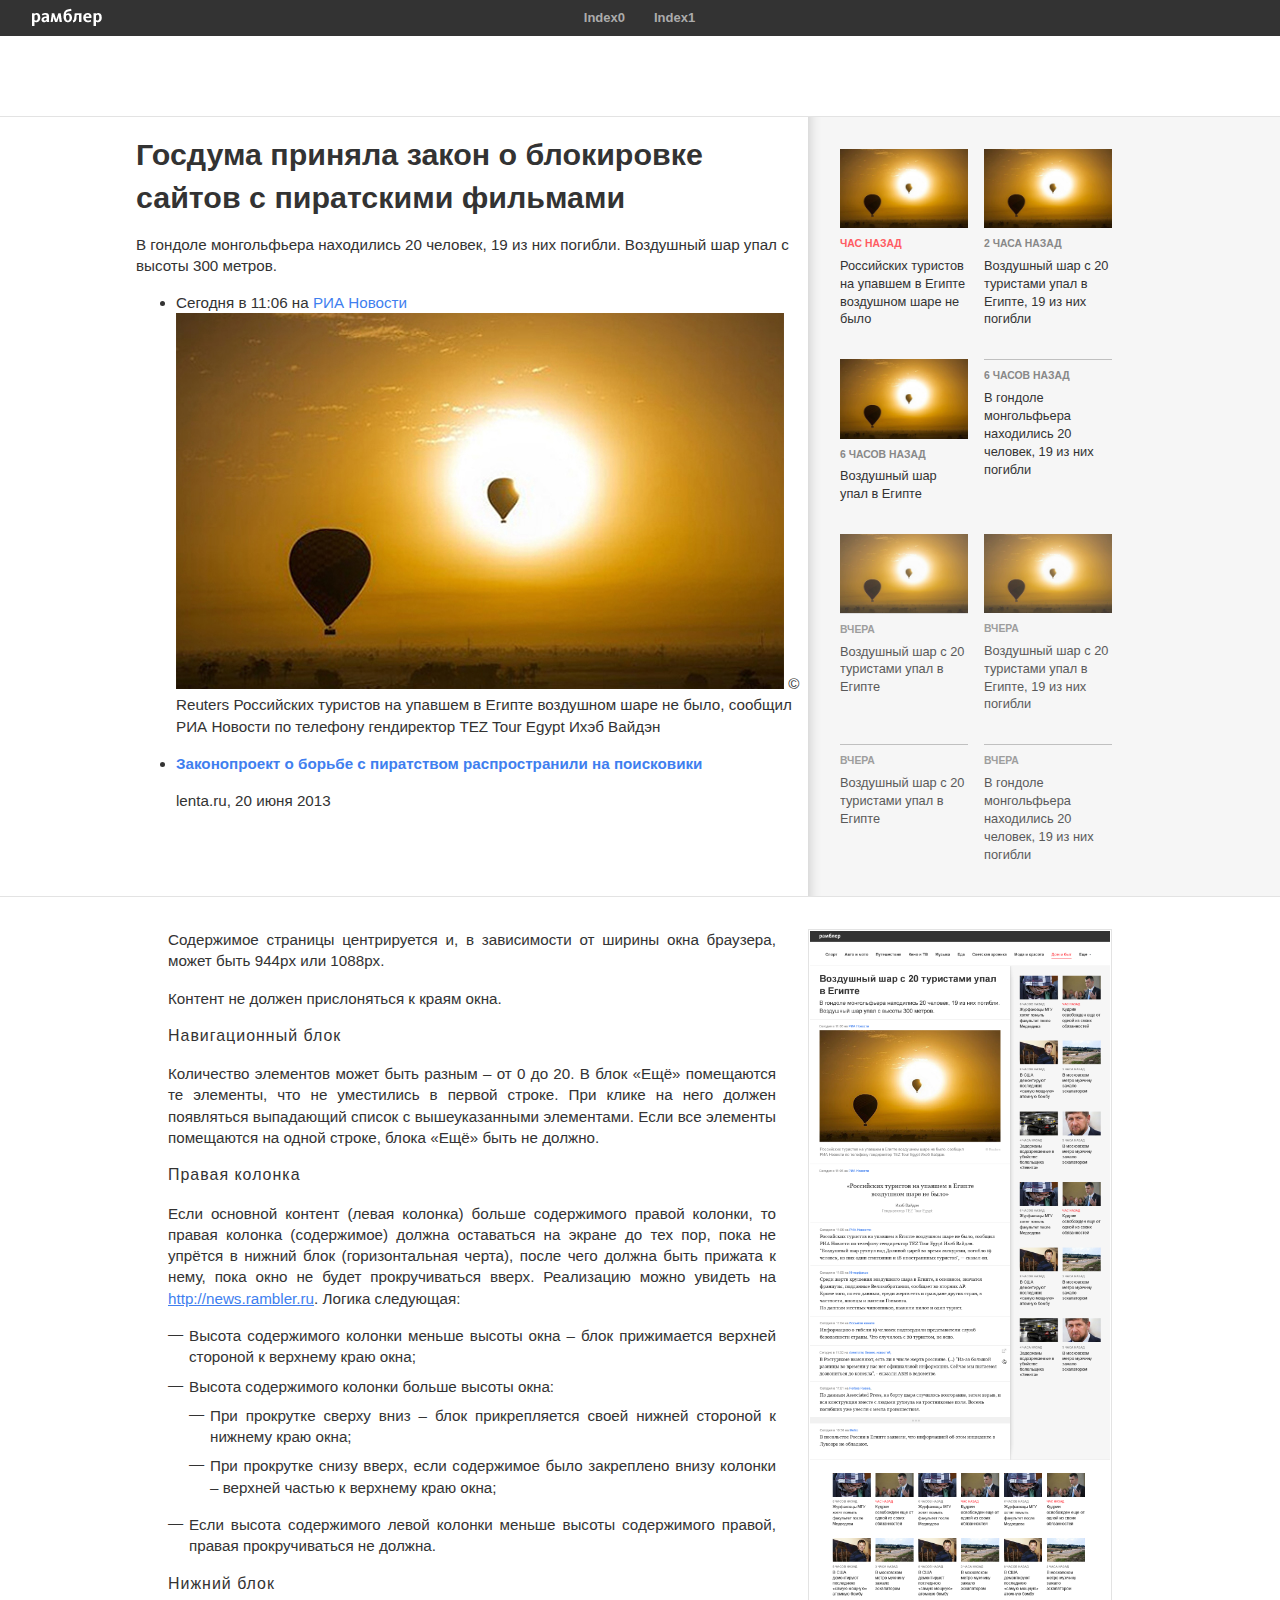
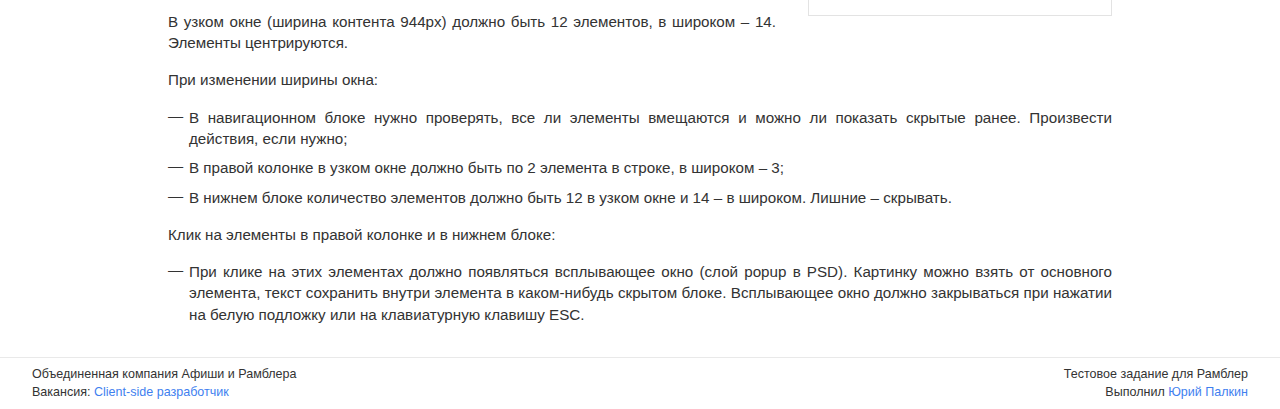
==== index.html @ 2dc7e66d "original code" ====
<!DOCTYPE html>
<!--[if IE 8]><html class="ie8 lt-ie10" lang="ru"><![endif]-->
<!--[if IE 9]><html class="ie9 lt-ie10" lang="ru"><![endif]-->
<!--[if gt IE 9]><!--><html lang="ru" xmlns="http://www.w3.org/1999/html"><!--<![endif]-->
<head>
    <meta charset="utf-8">
    <title>Тестовое задание | Палкин Юрий</title>
    <meta name="viewport" content="width=device-width, initial-scale=1.0">
    <meta http-equiv="X-UA-Compatible" content="IE=edge, chrome=1">
    <link rel="stylesheet" href="css/news.css">
    <!--[if lt IE 9]><script src="js/html5shiv.js"></script><![endif]-->
    <link rel="shortcut icon" href="rambler.ico">
    <script src="js/jquery-1.9.1.js"></script>
    <script src="js/news.js"></script>
</head>
<body>
    <div class="page">
        <div class="topline topline_centered" id="topline">
            <div class="topline__sizefix">
                <span class="topline__logo">
                    <a href="/rambler/" class="topline__logo-link" title="Рамблер" rel="nofollow">
                        <img src="img/logo.gif" width="70" height="18" alt="Рамблер" class="topline__logo-image">
                    </a>
                </span>
                <ul class="topline__projects">
                    <li class="topline__item">
                        <a href="/rambler/index0.html" class="topline__link" rel="nofollow">
                            <span class="topline__link-text">Index0</span>
                        </a>
                    </li>
                    <li class="topline__item">
                        <a href="/rambler/" class="topline__link" rel="nofollow">
                            <span class="topline__link-text">Index1</span>
                        </a>
                    </li>
                </ul>
            </div>
        </div>

        <div style="clear: both; height: 80px; border-bottom: solid 1px #e3e3e3;">&nbsp;</div>

        <div class="container clearfix">
            <div class="columns">
                <div class="columns__wrapper">
                    <div class="columns__content-wrapper">
                        <div class="columns__left-wrap">
                            <div class="columns__right-wrap">
                                <div class="columns__left-content">
                                    <section class="content">
                                        <div class="topic">
                                            <header class="topic__header">
                                                <h1 class="topic__header-title">Госдума приняла закон о блокировке сайтов с пиратскими фильмами</h1>
                                                <div class="topic__header-text">В гондоле монгольфьера находились 20 человек, 19 из них погибли. Воздушный шар упал с высоты 300 метров.</div>
                                            </header>
                                            <ul class="topics-list">
                                                <li class="topics-list-item">
                                                    <div class="topic__info">
                                                        <time class="topic__date" datetime="2013-06-21T17:00:04+04:00">Сегодня в 11:06</time> на <a class="topic__source" href="/rambler/" target="_blank" rel="external">РИА Новости</a>
                                                    </div>
                                                    <div class="topic__image">
                                                        <img alt="" src="img/01.jpg">
                                                        <span class="topic__image-source">© Reuters</span>
                                                        <span class="topic__image-caption">Российских туристов на упавшем в Египте воздушном шаре не было, сообщил РИА Новости по телефону гендиректор TEZ Tour Egypt Ихэб Вайдэн</span>
                                                    </div>
                                                </li>
                                                <li class="topics-list-item">
                                                    <h4 class="topics-list-item__title"><a href="/rambler/">Законопроект о борьбе с пиратством распространили на поисковики</a></h4>
                                                    <time class="date">
                                                        <span class="source">lenta.ru,</span>
                                                        20 июня 2013
                                                    </time>
                                                </li>
                                            </ul>
                                        </div>
                                    </section>
                                </div>
                                <div class="columns__right-content">
                                    <aside class="aside">
                                        <div class="aside__content">
                                             <ul class="articles-list">
                                                 <li class="articles-list-item articles-list-item_hot">
                                                     <a class="articles-list-item__link" href="/rambler/">
                                                         <img class="articles-list-item__thumb" src="img/01.jpg" width="128" height="80" alt="">
                                                         <time class="article-time" datetime="2013-06-12T06:39:00+04:00">Час назад</time>
                                                         <h3 class="articles-list-item__title">Российских туристов на упавшем в Египте воздушном шаре не было</h3>
                                                     </a>
                                                 </li>
                                                 <li class="articles-list-item">
                                                     <a class="articles-list-item__link" href="/rambler/">
                                                         <img class="articles-list-item__thumb" src="img/01.jpg" width="128" height="80" alt="">
                                                         <time class="article-time" datetime="2013-06-12T06:39:00+04:00">2 часа назад</time>
                                                         <h3 class="articles-list-item__title">Воздушный шар с 20 туристами упал в Египте, 19 из них погибли</h3>
                                                     </a>
                                                 </li>
                                                 <!--<li class="articles-list-item">-->
                                                     <!--<a class="articles-list-item__link" href="/rambler/">-->
                                                         <!--<img class="articles-list-item__thumb" src="img/01.jpg" width="128" height="80" alt="">-->
                                                         <!--<time class="article-time" datetime="2013-06-12T06:39:00+04:00">3 часа назад</time>-->
                                                         <!--<h3 class="articles-list-item__title">Картинка без обертки</h3>-->
                                                     <!--</a>-->
                                                 <!--</li>-->
                                                 <!--<li class="articles-list-item">-->
                                                     <!--<a class="articles-list-item__link" href="/rambler/">-->
                                                         <!--<img class="articles-list-item__thumb" src="img/01111.jpg" width="128" height="80" alt="">-->
                                                         <!--<time class="article-time" datetime="2013-06-12T06:39:00+04:00">3 часа назад</time>-->
                                                         <!--<h3 class="articles-list-item__title">Некорректная ссылка на источник картинки</h3>-->
                                                     <!--</a>-->
                                                 <!--</li>-->
                                                 <!--<li class="articles-list-item">-->
                                                     <!--<a class="articles-list-item__link" href="/rambler/">-->
                                                         <!--<figure class="articles-list-item__thumb"><img src="img/01.jpg" width="128" height="80" alt=""></figure>-->
                                                         <!--<time class="article-time" datetime="2013-06-12T06:39:00+04:00">3 часа назад</time>-->
                                                         <!--<h3 class="articles-list-item__title">Картинка в обертке</h3>-->
                                                     <!--</a>-->
                                                 <!--</li>-->
                                                 <!--<li class="articles-list-item">-->
                                                     <!--<a class="articles-list-item__link" href="/rambler/">-->
                                                         <!--<figure class="articles-list-item__thumb"></figure>-->
                                                         <!--<time class="article-time" datetime="2013-06-12T06:39:00+04:00">3 часа назад</time>-->
                                                         <!--<h3 class="articles-list-item__title">Обертка без картинки</h3>-->
                                                     <!--</a>-->
                                                 <!--</li>-->
                                                 <li class="articles-list-item">
                                                     <a class="articles-list-item__link" href="/rambler/">
                                                         <img class="articles-list-item__thumb" src="img/01.jpg" width="128" height="80" alt="">
                                                         <time class="article-time" datetime="2013-06-12T06:39:00+04:00">6 часов назад</time>
                                                         <h3 class="articles-list-item__title">Воздушный шар упал в Египте</h3>
                                                     </a>
                                                 </li>
                                                 <li class="articles-list-item articles-list-item_nothumb">
                                                     <a class="articles-list-item__link" href="/rambler/">
                                                         <time class="article-time" datetime="2013-06-12T06:39:00+04:00">6 часов назад</time>
                                                         <h3 class="articles-list-item__title">В гондоле монгольфьера находились 20 человек, 19 из них погибли</h3>
                                                     </a>
                                                 </li>
                                                 <li class="articles-list-item articles-list-item_visited">
                                                     <a class="articles-list-item__link" href="/rambler/">
                                                         <figure class="articles-list-item__thumb"><img src="img/01.jpg" alt=""></figure>
                                                         <time class="article-time" datetime="2013-06-12T06:39:00+04:00">Вчера</time>
                                                         <h3 class="articles-list-item__title">Воздушный шар с 20 туристами упал в Египте</h3>
                                                     </a>
                                                 </li>
                                                 <li class="articles-list-item articles-list-item_visited">
                                                     <a class="articles-list-item__link" href="/rambler/">
                                                         <img class="articles-list-item__thumb" src="img/01.jpg" alt="">
                                                         <time class="article-time" datetime="2013-06-11T06:39:00+04:00">Вчера</time>
                                                         <h3 class="articles-list-item__title">Воздушный шар с 20 туристами упал в Египте, 19 из них погибли</h3>
                                                     </a>
                                                 </li>
                                                 <li class="articles-list-item articles-list-item_nothumb articles-list-item_visited">
                                                     <a class="articles-list-item__link" href="/rambler/">
                                                         <time class="article-time" datetime="2013-06-11T06:39:00+04:00">Вчера</time>
                                                         <h3 class="articles-list-item__title">Воздушный шар с 20 туристами упал в Египте</h3>
                                                     </a>
                                                 </li>
                                                 <li class="articles-list-item articles-list-item_nothumb articles-list-item_visited">
                                                     <a class="articles-list-item__link" href="/rambler/">
                                                         <time class="article-time" datetime="2013-06-11T06:39:00+04:00">Вчера</time>
                                                         <h3 class="articles-list-item__title">В гондоле монгольфьера находились 20 человек, 19 из них погибли</h3>
                                                     </a>
                                                 </li>
                                             </ul>
                                        </div>
                                    </aside>
                                </div>
                                <div class="clear"></div>
                            </div>
                        </div>
                    </div>
                </div>
            </div>
        </div>
        <div class="clear"></div>
        <div class="container" style="border-top: solid 1px #e3e3e3; padding: 16px 32px;">
            <div class="text clearfix" style="width: 944px; margin: 0 auto; text-align: justify;">
                <a href="task/test.png" target="_blank"><img src="task/test.png" style="float: right; width: 300px; padding: 1px; border: solid 1px #e3e3e3; margin: 0 0 16px 32px;"></a>
                <p>Содержимое страницы центрируется и, в зависимости от ширины окна браузера, может быть 944px или 1088px.</p>
                <p>Контент не должен прислоняться к краям окна.</p>
                <p style="font-size: 1.05em; letter-spacing: 1px;">Навигационный блок</p>
                <p>Количество элементов может быть разным – от 0 до 20. В блок «Ещё» помещаются те элементы, что не уместились в первой строке. При клике на него должен появляться выпадающий список с вышеуказанными элементами. Если все элементы помещаются на одной строке, блока «Ещё» быть не должно.</p>
                <p style="font-size: 1.05em; letter-spacing: 1px;">Правая колонка</p>
                <p>Если основной контент (левая колонка) больше содержимого правой колонки, то правая колонка (содержимое) должна оставаться на экране до тех пор, пока не упрётся в нижний блок (горизонтальная черта), после чего должна быть прижата к нему, пока окно не будет прокручиваться вверх. Реализацию можно увидеть на <a href="http://news.rambler.ru" target="_blank">http://news.rambler.ru</a>. Логика следующая:</p>
                <ul>
                    <li>
                        Высота содержимого колонки меньше высоты окна – блок прижимается верхней стороной к верхнему краю окна;
                    </li>
                    <li>
                        Высота содержимого колонки больше высоты окна:
                        <ul>
                            <li>При прокрутке сверху вниз – блок прикрепляется своей нижней стороной к нижнему краю окна;</li>
                            <li>При прокрутке снизу вверх, если содержимое было закреплено внизу колонки – верхней частью к верхнему краю окна;</li>
                        </ul>
                    </li>
                    <li>Если высота содержимого левой колонки меньше высоты содержимого правой, правая прокручиваться не должна.</li>
                </ul>

                <p style="font-size: 1.05em; letter-spacing: 1px;">Нижний блок</p>
                <p>В узком окне (ширина контента 944px) должно быть 12 элементов, в широком – 14. Элементы центрируются.</p>
                <p>При изменении ширины окна:</p>
                <ul>
                    <li>В навигационном блоке нужно проверять, все ли элементы вмещаются и можно ли показать скрытые ранее. Произвести действия, если нужно;</li>
                    <li>В правой колонке в узком окне  должно быть по 2 элемента в строке, в широком – 3;</li>
                    <li>В нижнем блоке количество элементов должно быть 12 в узком окне и 14 – в широком. Лишние – скрывать.</li>
                </ul>
                <p>Клик на элементы в правой колонке и в нижнем блоке:</p>
                <ul>
                    <li>При клике на этих элементах должно появляться всплывающее окно (слой popup в PSD). Картинку можно взять от основного элемента, текст сохранить внутри элемента в каком-нибудь скрытом блоке. Всплывающее окно должно закрываться при нажатии на белую подложку или на клавиатурную клавишу ESC.</li>
                </ul>
            </div>
        </div>
    </div>


    <div class="footer">
        <div class="footer__sizefix">
            <span class="footer__item" style="float: right; margin: 0; text-align: right;">Тестовое задание для Рамблер<br>Выполнил <a href="http://hh.ru/resume/f7de5fd1ff00c9155f0039ed1f337231325766" target="_blank" rel="external">Юрий Палкин</a></span>
            <span class="footer__item">Объединенная компания Афиши и Рамблера</span><br>
            <span class="footer__item">Вакансия: <a href="http://www.rambler.ru/jobs/developer/Client-side/" target="_blank" rel="external">Client-side разработчик</a></span>
            <!--<span class="footer__item">Два</span>-->
            <!--<span class="footer__item">Три</span>-->
            <!--<span class="footer__item">Четыре</span>-->
        </div>
    </div>

</body>
</html>
---- css/news.css ----
@import url("fonts.css");
body,
html {
    height: 100%;
}
body {
	margin: 0;
	padding: 0;
	font-family: "Helvetica Neue", Helvetica, Arial, sans-serif;
	font-size: 0.95em;
	color: #333333;
	line-height: 1.4;
	background-color: #fff;
}

img {
	border: 0 none;
}
aside,
header,
footer,
section,
figure,
figcaption {
	display: block;
}
h1, h2, h3, h4, h5, h6 {
    font-weight: 700;
    margin: 16px 0;
}
a, a:link, a:hover, a:focus {color: #333; text-decoration: none;}

.clear {
	height: 0px;
	overflow: hidden;
	clear: both;
}
.clearfix:after {
	content: ".";
	display: block;
	clear: both;
	visibility: hidden;
	line-height: 0;
	height: 0;
}
.inline-wrap {
    font-size: 0;
    line-height: 0;
    letter-spacing: -1px;
}


.h1 {font-family: "Helvetica Neue", Helvetica, Arial, sans-serif; font-size: 2em; line-height: 1.35; font-weight: 700; margin: 16px 0px 7px;}
.h2 {font-family: "Helvetica Neue", Helvetica, Arial, sans-serif; font-size: 1.75em; line-height: 1.35; font-weight: 700; margin: 16px 0px 2px 0px;}
.h3 {font-family: "Helvetica Neue", Helvetica, Arial, sans-serif; font-size: 1.5em; line-height: 1.35; font-weight: 700; margin: 16px 0px 25px 0px;}





/*
    PAGE LAYOUT
*/
.page {
    min-width: 1008px;
}
.page__disabled  {
    height: 100%;
    overflow: hidden;
}



.container {
	margin: 0 auto;
    position: relative;
}

/*
    COLUMNS LAYOUT
*/
.columns {
    margin: 0 auto;
}
.columns__wrapper {
    position: relative;
    background: #ffffff;
    background: -moz-linear-gradient(left, #ffffff 0%, #ffffff 50%, #f6f6f6 50%, #f6f6f6 100%);
    background: -webkit-gradient(linear, left top, right top, color-stop(0%, #ffffff), color-stop(50%, #ffffff), color-stop(50%, #f6f6f6), color-stop(100%, #f6f6f6));
    background: -webkit-linear-gradient(left, #ffffff 0%, #ffffff 50%, #f6f6f6 50%, #f6f6f6 100%);
    background: -o-linear-gradient(left, #ffffff 0%, #ffffff 50%, #f6f6f6 50%, #f6f6f6 100%);
    background: -ms-linear-gradient(left, #ffffff 0%, #ffffff 50%, #f6f6f6 50%, #f6f6f6 100%);
    background: linear-gradient(to right, #ffffff 0%, #ffffff 50%, #f6f6f6 50%, #f6f6f6 100%);
    filter: progid:DXImageTransform.Microsoft.gradient( startColorstr='#ffffff', endColorstr='#f6f6f6',GradientType=1 );

}
.columns__content-wrapper {
    width: 1008px;
    margin: 0 auto;
    overflow: hidden;
    position: relative;
}
.columns__left-wrap {
    width: 672px;
    background: #fff;
}
.columns__right-wrap {
    margin-left: 100%;
    width: 336px;
    background: #f6f6f6 url("../img/right-wrap.jpg") 0 0 repeat-y;
    position:relative;

}
.columns__left-content {
    position: relative;
    width: 672px;
    left: -672px;
    float: left;
    margin-right: -672px;
}





/*
    LEFT CONTENT
*/
.content {
    padding: 0;
}
.content a {
    color: #3f7fef;
}
.content a:hover {
    color: #3f7fcf;
    text-decoration: none;
}
.published {
    font-size: 0.7em;
    color: #888888;
    white-space: nowrap;
    margin: 0 0 4px;
}
.article {
	margin-bottom: 16px;
}
.article:after {
	content: "";
	display: block;
	clear: both;
	visibility: hidden;
	line-height: 0;
	height: 0;
}
.article__header {
	margin-bottom: 16px;
    padding: 24px 32px 0;
    border-bottom: solid 1px #e3e3e3;
}
.article__header-title {
    font-family: "Helvetica Neue", Helvetica, Arial, sans-serif;
    font-size: 2em;
    font-weight: 700;
    margin: 0 0 6px;
}
.article__header-text {
	font-size: 1.25em;
    font-weight: 400;
    margin: 0 0 16px;
}
.article-time_hot {
    color:#ff4f57;
}
.article-time_inline {
    display: inline;
}
.article-blockquote {
    padding:0px 0px 0px 27px;
    margin:0px 0px 14px;
    overflow:hidden;
}
.article-blockquote__paragraph {
    font-style:italic;
    color:#888;
    font-weight:normal;
    font-family: "Helvetica Neue", Helvetica, Arial, sans-serif;
    font-size:1.4em;
    margin:0px;
    quotes:"\00ab" "\00bb";
}
.article-blockquote__author {
    display:block;
    float:right;
    font-style:normal;
    font-size:0.7em;
    color:#666;
}

.article-photo-incut {
    margin: 0px 0px 16px 0px;
}
.article-photo-incut__image {
    margin-bottom: 12px;
    display: block;
}
.article-photo-incut__caption {
    font-size: 0.85em;
    color: #888888;
}
.article-photo-incut__source {
    color: #cccccc;
    padding: 1px 0 2px;
    margin: 0 0 0 16px;
    display: inline;
    float: right;
    font-size: 0.85em;
}



.article__paragraph {
	font-family: "Helvetica Neue", Helvetica, Arial, sans-serif;
	/*font-size:1.05em;*/
	/*line-height:1.55em;*/
	/*margin:0px 0px 13px;*/
}
.article__paragraph a {
	color: #749141;
}
.article__partner {
	color: #749141;
	font-size: 0.85em;
	margin-right: 14px;
}




/*
    КАРТОЧКИ С НОВОСТЯМИ
*/
.articles-list {
    list-style-type: none;
    padding: 0;
    margin: 0;
    font-size: 0;
    line-height: 0;
    letter-spacing: -1px;
}
.articles-list-item {
	display: inline-block;
	vertical-align: top;
	width: 128px;
	position: relative;
	margin: 0px 16px 21px 0px;
    font-size: 16px;
    line-height: normal;
    letter-spacing: normal;
}

.articles-list-item_visited .articles-list-item__link {
    -ms-filter:"progid:DXImageTransform.Microsoft.Alpha(Opacity=80)";
    opacity: 1;
}
.articles-list-item_visited .article-time,
.articles-list-item_visited .articles-list-item__thumb,
.articles-list-item_visited .articles-list-item__title {
	opacity: 0.8;
	filter:progid:DXImageTransform.Microsoft.Alpha(Opacity=80);
    transition: opacity .2s ease;
    -webkit-transition: opacity .2s ease;
    -moz-transition: opacity .2s ease;
    -o-transition: opacity .2s ease;
}
.articles-list-item_visited:hover * {
    opacity: 1;
    filter:progid:DXImageTransform.Microsoft.Alpha(Opacity=100);
    transition: opacity .1s ease;
    -webkit-transition: opacity .1s ease;
    -moz-transition: opacity .1s ease;
    -o-transition: opacity .1s ease;
}


.articles-list-item__link {
    display: block;
    padding: 0 0 7px;
    color: #333;
}
.articles-list-item__link:hover {
    width: 128px;
    margin: -8px 0px -1px -8px;
    padding: 7px;
    border: solid 1px #d8d8d8;
    box-shadow: 0px 0px 4px 0px rgba(0,0,0,.2);
    -moz-box-shadow: 0px 0px 4px 0px rgba(0,0,0,.2);
    -webkit-box-shadow: 0px 0px 4px 0px rgba(0,0,0,.2);
    text-decoration: none;
    position: relative;
}
.articles-list-item__thumb {
    display: block;
    width: 128px;
    height: 80px;
    margin: 0 0 7px;
    overflow: hidden;
    background: #d8d8d8;
}
img.articles-list-item__thumb,
.articles-list-item__thumb img {
    width: 128px;
    height: auto;
    max-height: 80px;
}
.articles-list-item__title {
	margin: 3px 0;
	font-family: "Helvetica Neue", Helvetica, Arial, sans-serif;
	font-size: 0.8em;
	font-weight: 400;
	line-height: 1.4em;
}

.articles-list-item__link .article-time {
    display: block;
    padding: 2px 0;
    font-size: 0.65em;
    line-height: 1.4;
    font-weight: 700;
    text-transform: uppercase;
    color: #888888;
    white-space: nowrap;
}
.articles-list-item_hot .article-time {
    color: #ff5b62;
}
.articles-list-item_nothumb {
	border-top: solid 1px #c0c0c0;
}
.articles-list-item_nothumb .articles-list-item__link {
	padding: 7px 0 8px;
}
.articles-list-item_nothumb .articles-list-item__link:hover {
	width: 128px;
	margin: -9px 0px 0px -8px;
	padding: 15px 7px 7px;
}
.articles-list-item_nothumb .articles-list-item__thumb {
    display: none;
}




.articles-list-item__source {
	color: #888;
	font-size: 0.7em;
	margin: 0;
}




.aside {
    width: 336px;
}
.aside__content {
    padding: 32px 0 0 32px;

}




.content-list {
	list-style-type:none;
	padding:0px;
	margin:0px 0px 0px 0px;
	border-top:1px solid #cccccc;
}
.content-list__item {
	padding:5px 0px 10px 25px;
	border-bottom:1px solid #e3e3e3;
}
.content-list__item_last {
	border-bottom:0px;
}




.article-source {
	padding:0px 16px 0px 0px;
	margin-bottom:6px;
	line-height:1.4em;
}
.article-source__current {
	color:#666;
	font-weight:bold;
	font-size:1.4em;
	vertical-align:middle;
}


























.topline {position: relative; z-index: 200 !important;}
.topline__sizefix {margin: 0px auto;}

.topline {color:#333;font-family:"Arial","Helvetica",sans-serif;height:36px;background:#333;padding:0;margin:0;}
.topline__sizefix {background:#333;min-width:944px;padding:0 32px;margin:0 auto;position:relative;text-align:center;_zoom:1;}
.topline__logo {float:left;width:70px;height:28px;display:block;margin:4px 17px 0 0;padding:0;position:relative;}
.topline__logo-image {float:left;width:70px;height:18px;display:block;border:none;vertical-align:top;margin:4px 0 0;padding:0;}
.topline__logo-link {float:left;width:70px;height:28px;display:block;margin:0;padding:0;outline:none;position:absolute;top:0;left:0;}
.topline__projects {list-style:none;padding:0;margin:0;}
.topline__item {float:left;height:28px;display:block;margin:4px 2px 0 0;padding:0;font-weight:normal;text-align:left;*display:inline;zoom:1;}
.topline__link,
.topline__link:link,
.topline__link:visited {color:#ababab;font-size:13px;font-weight:bold !important;line-height:27px;text-decoration:none;height:28px;display:block;outline:none;padding:0 8px;margin:0;_display:inline;_zoom:1;}
.topline__link:hover,
.topline__link:active,
.topline__item_active .topline__link,
.topline__item_active .topline__link:link,
.topline__item_active .topline__link:visited {background:#484848;outline:none;}
.topline__item_all {position:relative;}
.topline__link:hover,
.topline__item_active .topline__link,
.topline__item_active .topline__link:link,
.topline__item_active .topline__link:visited.topline__item_current .topline__link,
.topline__item_current .topline__link:link,.topline__item_current .topline__link:visited,
.topline__item_current .topline__link:hover {color:#fff;}
.topline__item_entry .topline__link {color:#fff;}
.topline__notice {color:#fff;font-size:10px;line-height:13px;background:#ff4f57;height:13px;display:inline-block;vertical-align:top;margin:0 0 0 1px;padding:0 3px;position:relative;top:8px;left:3px;*display:inline;zoom:1;*top:3px;_top:8px;_left:4px;}
.topline__link-text {cursor:pointer;_display:inline;_zoom:1;}
.topline__dropdown {display:none;background:#fff;border-width:0 1px 1px;border-style:solid;border-color:#b7b9b7;border-color:rgba(0,0,0,0.2);-webkit-box-shadow:0 1px 1px rgba(0,0,0,0.2);-moz-box-shadow:0 1px 1px rgba(0,0,0,0.2);box-shadow:0 1px 1px rgba(0,0,0,0.2);position:absolute;top:32px;}
.topline__item_all .topline__dropdown {width:352px;left:-123px;}
.topline__item_active .topline__dropdown {display:block;}
.topline__arr {width:0;height:0;display:none;overflow:hidden;vertical-align:top;border-width:3px 3px 0;border-style:solid;border-color:#888 #333;padding:0;margin:0 0 0 2px;position:relative;top:13px;left:3px;*top:8px;_top:13px;}
.js .topline__arr {display:inline-block;*display:inline;zoom:1;}
.topline__link:hover .topline__arr,
.topline__item_active .topline__arr {border-color:#fff #484848;}
.topline__item_user .topline__arr {*top:13px;}
.topline__project-list {margin:0;padding:10px 0 9px;border-bottom:1px solid #d6d6d6;zoom:1;}
.topline__project-list:after {content:'';clear:both;width:0;height:0;display:block;overflow:hidden;padding:0;margin:0;}
.topline__list {list-style:none;padding:0;margin:0;}
.topline__dropdown .topline__list {font-size:13px;line-height:27px;white-space:nowrap;float:left;width:115px;overflow:hidden;*display:inline;*zoom:1;}
.topline__dropdown .topline__list-item {font-size:13px !important;line-height:27px !important;padding:0;margin:0 0 0 16px;*position:relative;*margin-left:0;}
.topline__dropdown a,.topline__dropdown a:link,
.topline__dropdown a:visited {color:#05c;text-decoration:none;}
.topline__dropdown a:hover {text-decoration:underline;}
.topline__footer {font-size:11px;line-height:15px;display:block;padding:0 16px 6px;margin:0;position:relative;*width:320px;*display:inline;*zoom:1;}
.topline__footer-line-1 {overflow:hidden;padding:7px 0 0;margin:0;}
.topline__footer-line-2 {padding:0 0 0;margin:0;*font-size:0;*line-height:0;}
.topline__footer-item {font-size:11px;line-height:15px;display:inline-block;vertical-align:top;margin-right:16px;padding-bottom:3px;*display:inline;*zoom:1;}
.topline__footer-item_soft {position:absolute;bottom:6px;right:0;}
.topline__item_entry {float:right;margin-right:0;margin-left:0;}
.topline__item_user {float:right;position:relative;margin-right:0;margin-left:0;}
.topline__useravatar {float:left;width:22px;height:22px;display:block;overflow:hidden;border:1px solid #292929;margin:2px 7px 0 -4px;padding:0;}
.topline__useravatar-image {display:block;vertical-align:top;border:none;}
.topline__username {font-weight:bold;text-overflow:ellipsis;white-space:nowrap;max-width:150px;display:inline-block;vertical-align:top;overflow:hidden;margin:0;padding:0;}
.topline__item_user .topline__dropdown {min-width:280px;right:-1px;_width:280px;zoom:1;}
.topline__user {min-height:50px;border-bottom:1px solid #d6d6d6;padding:13px 16px 14px;margin:0;_height:50px;*min-width:248px;zoom:1;}
.topline__user:after {content:'';clear:both;width:0;height:0;display:block;overflow:hidden;margin:0;padding:0;}
.topline__user-avatar {float:left;width:50px;height:50px;display:block;overflow:hidden;position:relative;padding:0;margin:0;*position:absolute;*top:13px;*left:16px;}
.topline__user-avatar-image {width:50px;height:50px;display:block;vertical-align:top;}
.topline__user-avatar-link {width:48px;height:48px;display:block;overflow:hidden;border:1px solid #bdbcb8;border-color:rgba(0,0,0,0.1);position:absolute;top:0;left:0;width:47px\9;_width:48px;}
.topline__user-name {color:#333;font-size:15px;line-height:18px;display:block;margin:-1px 0 3px 63px;padding:0;}
.topline__user-mail {color:#333;font-size:11px;line-height:15px;display:block;margin:0 0 0 63px;padding:0;}
.topline__underuser {font-size:11px;line-height:28px;padding:0 16px;margin:0;}
.topline__underuser-item {margin:0 9px 0 0;}
.topline__underuser-item_logout {float:right;margin:0;}
.topline__item_makehome {color:#ababab;font-size:11px;font-weight:bold;line-height:15px;float:left;height:15px;white-space:nowrap;display:inline-block;margin:11px 4px 0 0;padding:0;*display:inline;z-index:1;}
.topline__item_separator {color:#666;font-size:11px;margin-left:11px;margin-right:13px;}
.topline__item_separator-hidden {display:none;margin-left:4px;margin-right:6px;}
.topline__item_backtoold-hidden {display:none;}
.topline_centered .topline__sizefix {text-align:center;}
.topline_centered .topline__logo {position:absolute;top:0;margin:4px 0 0;}
.topline_centered .topline__item {margin-left:6px;margin-right:7px;}
.topline_centered .topline__item_entry,
.topline_centered .topline__item_user {position:absolute;top:0;right:16px;}
.topline_centered .topline__projects {display:inline-block;vertical-align:top;font-weight:bold;*display:inline;*zoom:1;}



.footer {
    width: 100%;
    border-top: 1px solid #e9e9e9;
    margin: 0;
    padding: 0;
}
.footer__sizefix {
    padding: 8px 32px;
    font-size: 0.825em;
    line-height: 1.4;
}
.footer__item {
    margin: 0 16px 0 0;
    padding: 0;
    text-decoration: none;
    white-space: nowrap;
}
.footer a:link,
.footer a:visited {text-decoration: none; color: rgb(63,127,239);}
.footer a:hover {text-decoration: none; color: rgb(63,127,220);}




/*.scroll-column_fixed {*/
/*position:fixed;*/
/*top:0px;*/
/*padding-top:12px;*/
/*}*/
/*.scroll-column_bottom {*/
/*position:absolute;*/
/*bottom:0px;*/
/*padding-top:12px;*/
/*}*/
/*.scroll-column_fixed-bottom {*/
/*position:fixed;*/
/*bottom:0;*/
/*}*/
/*.section-nav-list {*/
/*position:static;*/
/*}*/


.text p {
    margin: 16px 0;
}
.text ul,
.text ol {
    margin: 16px 0;
    padding: 0;
    list-style: none outside none;
}

.text ul ul,
.text ul ol,
.text ol ul {
    margin: 8px 0 16px 0;
}
.text li {
    margin: 8px 0;
    padding: 0 0 0 21px;
}
.text li:before {
    display: block;
    float: left;
    margin: -2px 0 0 -21px;
    content: "—";
}
.text a {
    color: rgb(63,127,239);
    text-decoration: underline;
}
.text a:hover,
.text a:active {
    color: rgb(63,127,220);
}
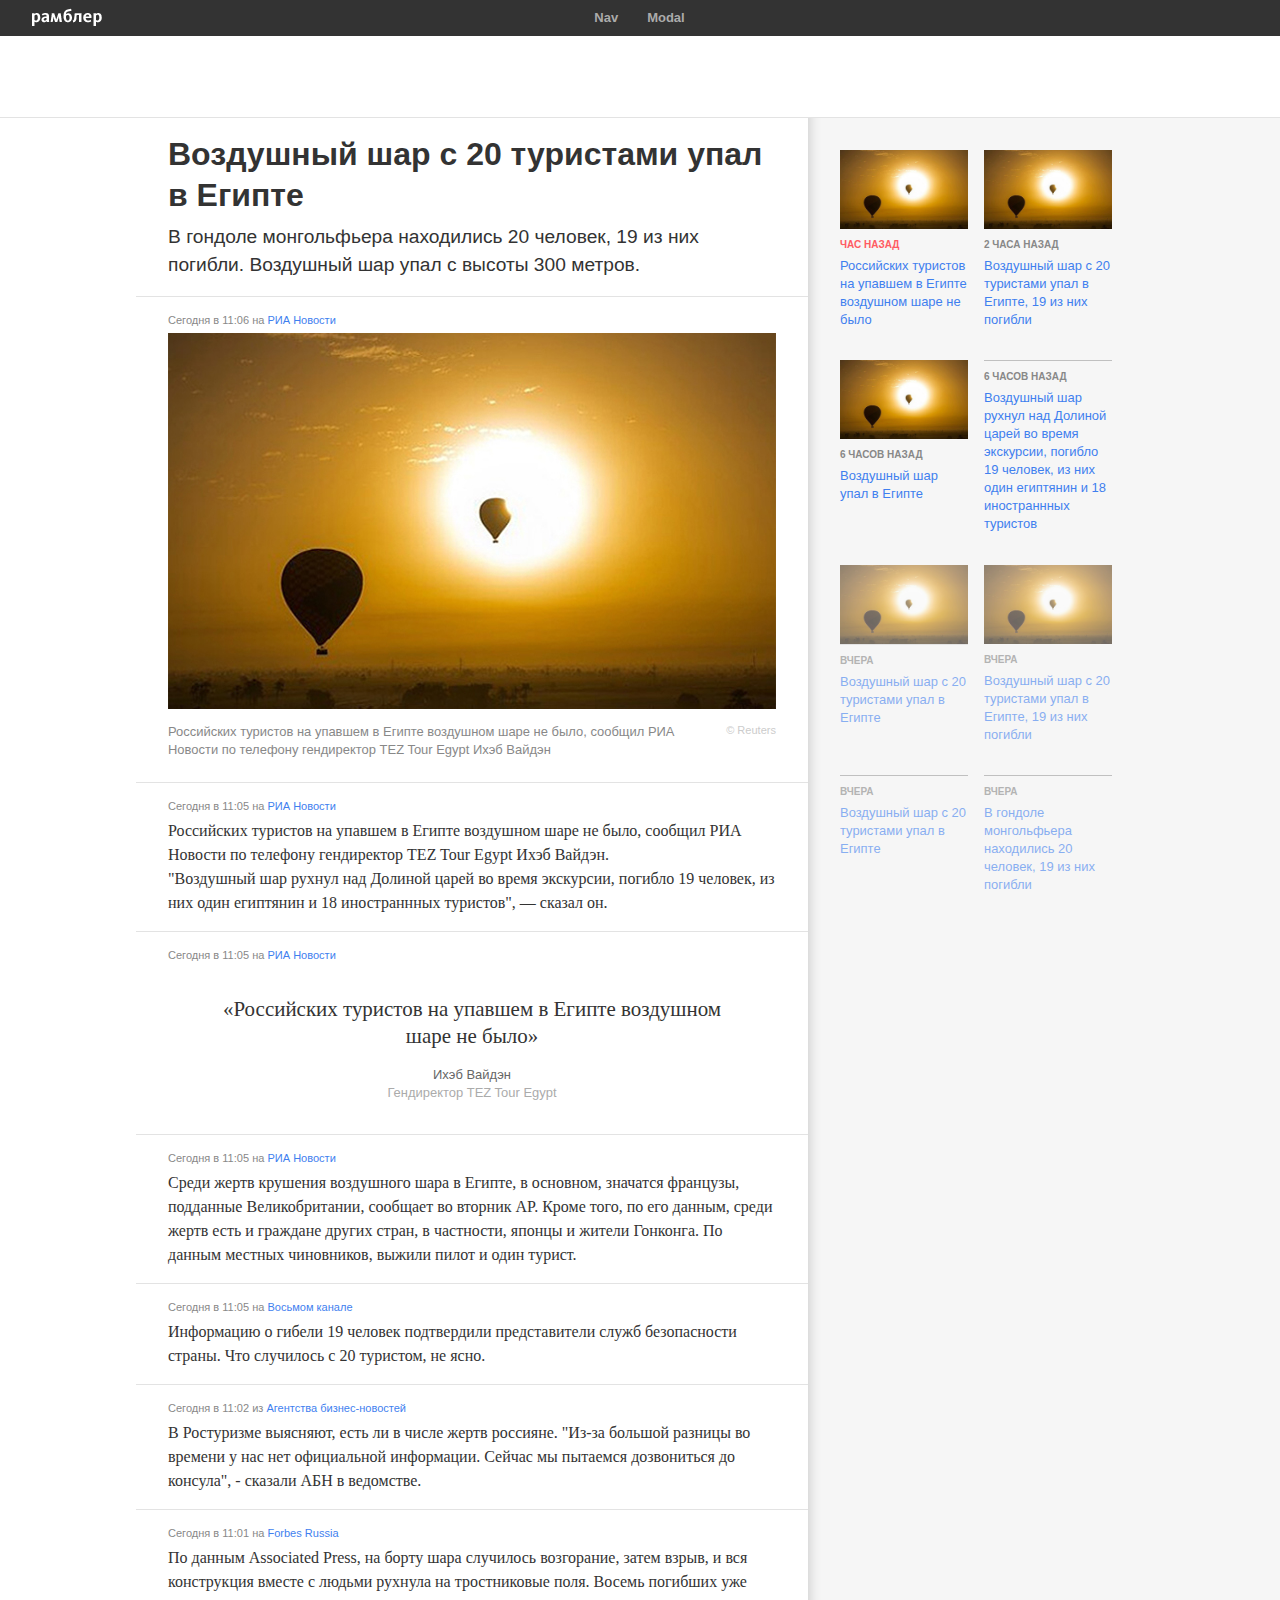
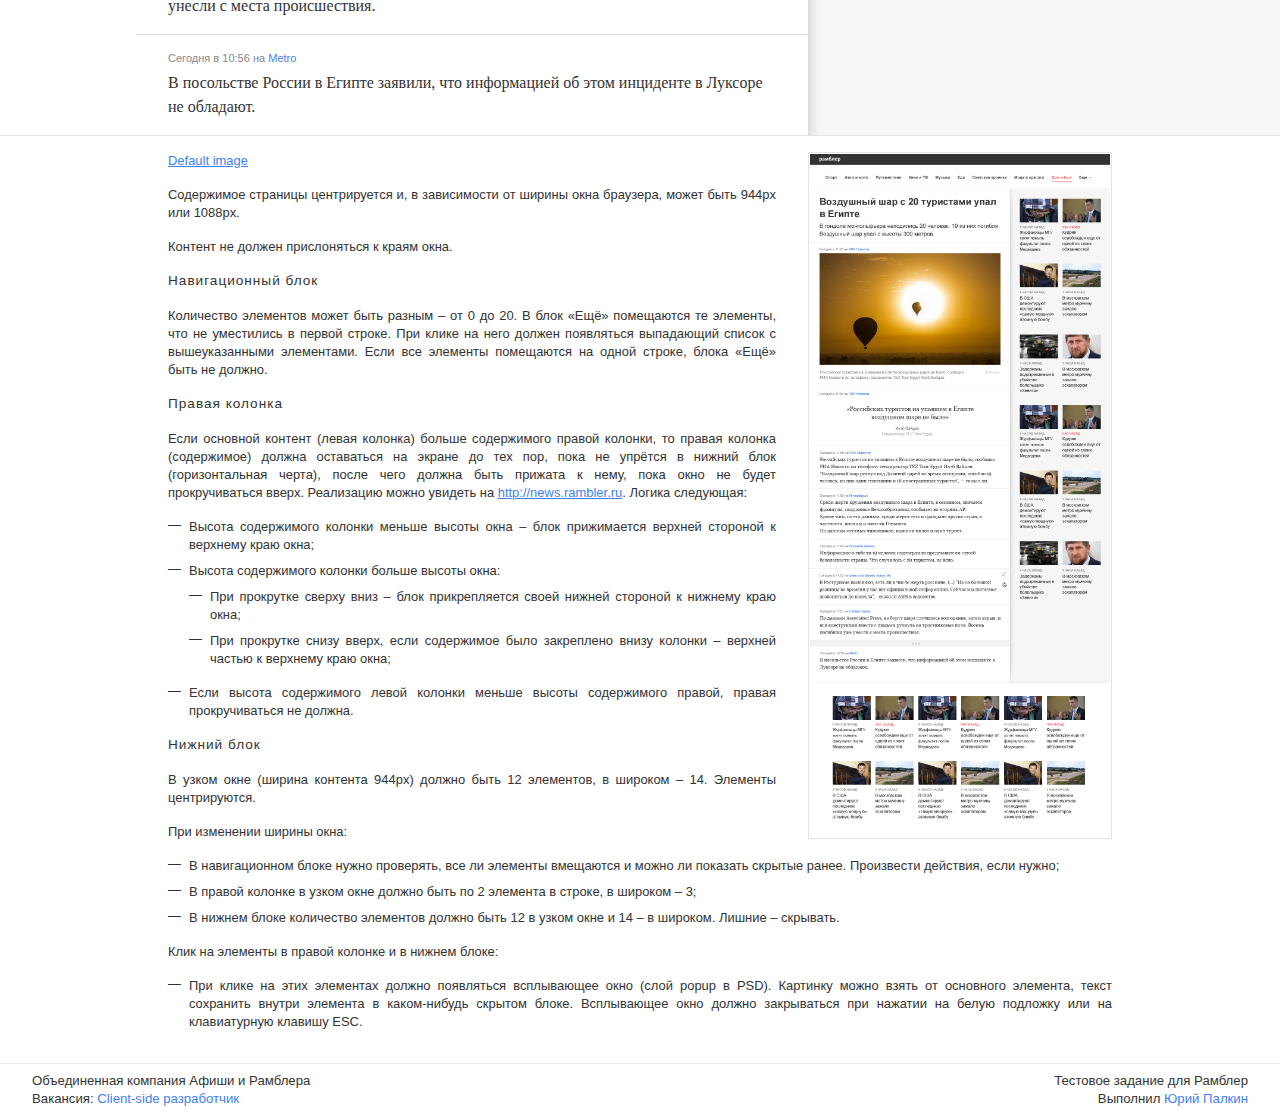
==== commit b9b9a599: "Add popups" ====
--- a/index.html
+++ b/index.html
@@ -7,37 +7,39 @@
     <title>Тестовое задание | Палкин Юрий</title>
     <meta name="viewport" content="width=device-width, initial-scale=1.0">
     <meta http-equiv="X-UA-Compatible" content="IE=edge, chrome=1">
-    <link rel="stylesheet" href="css/news.css">
+    <link rel="stylesheet" href="css/main.css">
+    <link rel="stylesheet" href="css/modal.css">
     <!--[if lt IE 9]><script src="js/html5shiv.js"></script><![endif]-->
     <link rel="shortcut icon" href="rambler.ico">
     <script src="js/jquery-1.9.1.js"></script>
-    <script src="js/news.js"></script>
+    <script src="js/jquery.modal.js"></script>
+    <script src="js/main.js"></script>
 </head>
 <body>
     <div class="page">
         <div class="topline topline_centered" id="topline">
             <div class="topline__sizefix">
                 <span class="topline__logo">
-                    <a href="/rambler/" class="topline__logo-link" title="Рамблер" rel="nofollow">
+                    <a href="/rambler/" class="topline__logo-link" title="Рамблер">
                         <img src="img/logo.gif" width="70" height="18" alt="Рамблер" class="topline__logo-image">
                     </a>
                 </span>
                 <ul class="topline__projects">
                     <li class="topline__item">
-                        <a href="/rambler/index0.html" class="topline__link" rel="nofollow">
-                            <span class="topline__link-text">Index0</span>
+                        <a href="/rambler/index0.html" class="topline__link">
+                            <span class="topline__link-text">Nav</span>
                         </a>
                     </li>
                     <li class="topline__item">
-                        <a href="/rambler/" class="topline__link" rel="nofollow">
-                            <span class="topline__link-text">Index1</span>
+                        <a href="/rambler/modal.html" class="topline__link">
+                            <span class="topline__link-text">Modal</span>
                         </a>
                     </li>
                 </ul>
             </div>
         </div>
 
-        <div style="clear: both; height: 80px; border-bottom: solid 1px #e3e3e3;">&nbsp;</div>
+        <div class="container nav-wrapper">&nbsp;</div>
 
         <div class="container clearfix">
             <div class="columns">
@@ -48,27 +50,52 @@
                                 <div class="columns__left-content">
                                     <section class="content">
                                         <div class="topic">
-                                            <header class="topic__header">
-                                                <h1 class="topic__header-title">Госдума приняла закон о блокировке сайтов с пиратскими фильмами</h1>
-                                                <div class="topic__header-text">В гондоле монгольфьера находились 20 человек, 19 из них погибли. Воздушный шар упал с высоты 300 метров.</div>
+                                            <header class="topic-header">
+                                                <h1 class="topic-header__title">Воздушный шар с 20 туристами упал в Египте</h1>
+                                                <div class="topic-header__text">В гондоле монгольфьера находились 20 человек, 19 из них погибли. Воздушный шар упал с высоты 300 метров.</div>
                                             </header>
-                                            <ul class="topics-list">
-                                                <li class="topics-list-item">
-                                                    <div class="topic__info">
-                                                        <time class="topic__date" datetime="2013-06-21T17:00:04+04:00">Сегодня в 11:06</time> на <a class="topic__source" href="/rambler/" target="_blank" rel="external">РИА Новости</a>
+                                            <ul class="topic-list">
+                                                <li class="topic-list__item">
+                                                    <div class="topic-info"><time class="topic-time" datetime="2013-06-13T11:06:04+04:00">Сегодня в 11:06</time> на <a class="topic-source" href="/rambler/" target="_blank" rel="external">РИА Новости</a></div>
+                                                    <div class="topic-image">
+                                                        <span class="topic-image__img"><img alt="" src="img/01.jpg"></span>
+                                                        <span class="topic-image__source">© Reuters</span>
+                                                        <div class="topic-image__caption">Российских туристов на упавшем в Египте воздушном шаре не было, сообщил РИА Новости по телефону гендиректор TEZ Tour Egypt Ихэб Вайдэн</div>
                                                     </div>
-                                                    <div class="topic__image">
-                                                        <img alt="" src="img/01.jpg">
-                                                        <span class="topic__image-source">© Reuters</span>
-                                                        <span class="topic__image-caption">Российских туристов на упавшем в Египте воздушном шаре не было, сообщил РИА Новости по телефону гендиректор TEZ Tour Egypt Ихэб Вайдэн</span>
-                                                    </div>
-                                                </li>
-                                                <li class="topics-list-item">
-                                                    <h4 class="topics-list-item__title"><a href="/rambler/">Законопроект о борьбе с пиратством распространили на поисковики</a></h4>
-                                                    <time class="date">
-                                                        <span class="source">lenta.ru,</span>
-                                                        20 июня 2013
-                                                    </time>
+                                                </li>
+                                                <li class="topic-list__item">
+                                                    <div class="topic-info"><time class="topic-time" datetime="2013-06-13T11:05:01+04:00">Сегодня в 11:05</time> на <a class="topic-source" href="/rambler/" target="_blank" rel="external">РИА Новости</a></div>
+                                                    <div class="topic-text">Российских туристов на упавшем в Египте воздушном шаре не было, сообщил РИА Новости по телефону гендиректор TEZ Tour Egypt Ихэб Вайдэн.<br>"Воздушный шар рухнул над Долиной царей во время экскурсии, погибло 19 человек, из них один египтянин и 18 иностраннных туристов", — сказал он.</div>
+                                                </li>
+                                                <li class="topic-list__item">
+                                                    <div class="topic-info"><time class="topic-time" datetime="2013-06-13T11:05:01+04:00">Сегодня в 11:05</time> на <a class="topic-source" href="/rambler/" target="_blank" rel="external">РИА Новости</a></div>
+                                                    <blockquote class="topic-blockquote">
+                                                        <div class="topic-blockquote__text">«Российских туристов на упавшем в Египте воздушном шаре не было»</div>
+                                                        <div class="topic-blockquote__author">
+                                                            Ихэб Вайдэн
+                                                            <span>Гендиректор TEZ Tour Egypt</span>
+                                                        </div>
+                                                    </blockquote>
+                                                </li>
+                                                <li class="topic-list__item">
+                                                    <div class="topic-info"><time class="topic-time" datetime="2013-06-13T11:05:00+04:00">Сегодня в 11:05</time> на <a class="topic-source" href="/rambler/" target="_blank" rel="external">РИА Новости</a></div>
+                                                    <div class="topic-text">Среди жертв крушения воздушного шара в Египте, в основном, значатся французы, подданные Великобритании, сообщает во вторник AP. Кроме того, по его данным, среди жертв есть и граждане других стран, в частности, японцы и жители Гонконга. По данным местных чиновников, выжили пилот и один турист.</div>
+                                                </li>
+                                                <li class="topic-list__item">
+                                                    <div class="topic-info"><time class="topic-time" datetime="2013-06-13T11:05:00+04:00">Сегодня в 11:05</time> на <a class="topic-source" href="/rambler/" target="_blank" rel="external">Восьмом канале</a></div>
+                                                    <div class="topic-text">Информацию о гибели 19 человек подтвердили представители служб безопасности страны. Что случилось с 20 туристом, не ясно.</div>
+                                                </li>
+                                                <li class="topic-list__item">
+                                                    <div class="topic-info"><time class="topic-time" datetime="2013-06-13T11:02:00+04:00">Сегодня в 11:02</time> из <a class="topic-source" href="/rambler/" target="_blank" rel="external">Агентства бизнес-новостей</a></div>
+                                                    <div class="topic-text">В Ростуризме выясняют, есть ли в числе жертв россияне. "Из-за большой разницы во времени у нас нет официальной информации. Сейчас мы пытаемся дозвониться до консула", - сказали АБН в ведомстве.</div>
+                                                </li>
+                                                <li class="topic-list__item">
+                                                    <div class="topic-info"><time class="topic-time" datetime="2013-06-13T11:01:00+04:00">Сегодня в 11:01</time> на <a class="topic-source" href="/rambler/" target="_blank" rel="external">Forbes Russia</a></div>
+                                                    <div class="topic-text">По данным Associated Press, на борту шара случилось возгорание, затем взрыв, и вся конструкция вместе с людьми рухнула на тростниковые поля. Восемь погибших уже унесли с места происшествия.</div>
+                                                </li>
+                                                <li class="topic-list__item">
+                                                    <div class="topic-info"><time class="topic-time" datetime="2013-06-13T10:56:00+04:00">Сегодня в 10:56</time> на <a class="topic-source" href="/rambler/" target="_blank" rel="external">Metro</a></div>
+                                                    <div class="topic-text">В посольстве России в Египте заявили, что информацией об этом инциденте в Луксоре не обладают.</div>
                                                 </li>
                                             </ul>
                                         </div>
@@ -80,49 +107,21 @@
                                              <ul class="articles-list">
                                                  <li class="articles-list-item articles-list-item_hot">
                                                      <a class="articles-list-item__link" href="/rambler/">
-                                                         <img class="articles-list-item__thumb" src="img/01.jpg" width="128" height="80" alt="">
+                                                         <img class="articles-list-item__thumb" src="img/01.jpg" alt="">
                                                          <time class="article-time" datetime="2013-06-12T06:39:00+04:00">Час назад</time>
                                                          <h3 class="articles-list-item__title">Российских туристов на упавшем в Египте воздушном шаре не было</h3>
                                                      </a>
                                                  </li>
                                                  <li class="articles-list-item">
                                                      <a class="articles-list-item__link" href="/rambler/">
-                                                         <img class="articles-list-item__thumb" src="img/01.jpg" width="128" height="80" alt="">
+                                                         <img class="articles-list-item__thumb" src="img/01.jpg" alt="">
                                                          <time class="article-time" datetime="2013-06-12T06:39:00+04:00">2 часа назад</time>
                                                          <h3 class="articles-list-item__title">Воздушный шар с 20 туристами упал в Египте, 19 из них погибли</h3>
                                                      </a>
                                                  </li>
-                                                 <!--<li class="articles-list-item">-->
-                                                     <!--<a class="articles-list-item__link" href="/rambler/">-->
-                                                         <!--<img class="articles-list-item__thumb" src="img/01.jpg" width="128" height="80" alt="">-->
-                                                         <!--<time class="article-time" datetime="2013-06-12T06:39:00+04:00">3 часа назад</time>-->
-                                                         <!--<h3 class="articles-list-item__title">Картинка без обертки</h3>-->
-                                                     <!--</a>-->
-                                                 <!--</li>-->
-                                                 <!--<li class="articles-list-item">-->
-                                                     <!--<a class="articles-list-item__link" href="/rambler/">-->
-                                                         <!--<img class="articles-list-item__thumb" src="img/01111.jpg" width="128" height="80" alt="">-->
-                                                         <!--<time class="article-time" datetime="2013-06-12T06:39:00+04:00">3 часа назад</time>-->
-                                                         <!--<h3 class="articles-list-item__title">Некорректная ссылка на источник картинки</h3>-->
-                                                     <!--</a>-->
-                                                 <!--</li>-->
-                                                 <!--<li class="articles-list-item">-->
-                                                     <!--<a class="articles-list-item__link" href="/rambler/">-->
-                                                         <!--<figure class="articles-list-item__thumb"><img src="img/01.jpg" width="128" height="80" alt=""></figure>-->
-                                                         <!--<time class="article-time" datetime="2013-06-12T06:39:00+04:00">3 часа назад</time>-->
-                                                         <!--<h3 class="articles-list-item__title">Картинка в обертке</h3>-->
-                                                     <!--</a>-->
-                                                 <!--</li>-->
-                                                 <!--<li class="articles-list-item">-->
-                                                     <!--<a class="articles-list-item__link" href="/rambler/">-->
-                                                         <!--<figure class="articles-list-item__thumb"></figure>-->
-                                                         <!--<time class="article-time" datetime="2013-06-12T06:39:00+04:00">3 часа назад</time>-->
-                                                         <!--<h3 class="articles-list-item__title">Обертка без картинки</h3>-->
-                                                     <!--</a>-->
-                                                 <!--</li>-->
                                                  <li class="articles-list-item">
                                                      <a class="articles-list-item__link" href="/rambler/">
-                                                         <img class="articles-list-item__thumb" src="img/01.jpg" width="128" height="80" alt="">
+                                                         <img class="articles-list-item__thumb" src="img/01.jpg" alt="">
                                                          <time class="article-time" datetime="2013-06-12T06:39:00+04:00">6 часов назад</time>
                                                          <h3 class="articles-list-item__title">Воздушный шар упал в Египте</h3>
                                                      </a>
@@ -130,7 +129,7 @@
                                                  <li class="articles-list-item articles-list-item_nothumb">
                                                      <a class="articles-list-item__link" href="/rambler/">
                                                          <time class="article-time" datetime="2013-06-12T06:39:00+04:00">6 часов назад</time>
-                                                         <h3 class="articles-list-item__title">В гондоле монгольфьера находились 20 человек, 19 из них погибли</h3>
+                                                         <h3 class="articles-list-item__title">Воздушный шар рухнул над Долиной царей во время экскурсии, погибло 19 человек, из них один египтянин и 18 иностраннных туристов</h3>
                                                      </a>
                                                  </li>
                                                  <li class="articles-list-item articles-list-item_visited">
@@ -173,7 +172,8 @@
         <div class="clear"></div>
         <div class="container" style="border-top: solid 1px #e3e3e3; padding: 16px 32px;">
             <div class="text clearfix" style="width: 944px; margin: 0 auto; text-align: justify;">
-                <a href="task/test.png" target="_blank"><img src="task/test.png" style="float: right; width: 300px; padding: 1px; border: solid 1px #e3e3e3; margin: 0 0 16px 32px;"></a>
+                <a href="img/01.jpg" class="popup">Default image</a>
+                <a href="task/test.png" class="popup" style="float: right; width: 300px; padding: 1px; border: solid 1px #e3e3e3; margin: 0 0 16px 32px;"><img src="task/test.png" width="300"></a>
                 <p>Содержимое страницы центрируется и, в зависимости от ширины окна браузера, может быть 944px или 1088px.</p>
                 <p>Контент не должен прислоняться к краям окна.</p>
                 <p style="font-size: 1.05em; letter-spacing: 1px;">Навигационный блок</p>
--- a/css/main.css
+++ b/css/main.css
@@ -0,0 +1,795 @@
+/*=======================================
+================ NOTES ==================
+
+	- site structure:
+
+		#container
+			#content
+				#header
+					#main-nav
+				#main-content
+				#sidebar
+		#footer
+
+	- font sizes:
+
+		1em == 13px
+		1.384em == 18px
+		1.538em == 20px
+
+	- margins:
+
+		0.461em == 6px
+		1.384em == 18px
+		2.076em == 27px
+		4.153em == 54px
+		*/
+
+@import url("fonts.css");
+
+html {
+    height: 100%;
+    font-size: 100%;
+    -webkit-text-size-adjust: 100%;
+    -ms-text-size-adjust: 100%;
+}
+body {
+    height: 100%;
+	margin: 0;
+	padding: 0;
+	font-family: "Helvetica Neue", Helvetica, Arial, sans-serif;
+	font-size: 1em; /* 16px */
+	color: #333333;
+	line-height: 1.5; /* 24px */
+	background-color: #fff;
+}
+
+img {
+    height: auto;
+    max-width: 100%;
+    vertical-align: middle;
+    border: 0;
+    -ms-interpolation-mode: bicubic;
+}
+.lt-ie10 img {
+    width: auto;
+}
+aside,
+header,
+footer,
+section,
+figure,
+figcaption {
+	display: block;
+}
+h1, h2, h3, h4, h5, h6 {
+    font-weight: 700;
+    margin: 16px 0;
+}
+a,
+a:link {
+    color: #3f7fef;
+    text-decoration: none;
+}
+a:hover,
+a:focus {color: #3f7fef;
+    text-decoration: underline;
+}
+
+.clear {
+	height: 0px;
+	overflow: hidden;
+	clear: both;
+}
+.clearfix:after {
+	content: ".";
+	display: block;
+	clear: both;
+	visibility: hidden;
+	line-height: 0;
+	height: 0;
+}
+.inline-wrap {
+    font-size: 0;
+    line-height: 0;
+    letter-spacing: -1px;
+}
+
+
+.h1 {font-family: "Helvetica Neue", Helvetica, Arial, sans-serif; font-size: 1.75em; line-height: 1.5; font-weight: 700; margin: 16px 0px 7px;}
+.h2 {font-family: "Helvetica Neue", Helvetica, Arial, sans-serif; font-size: 1.75em; line-height: 1.5; font-weight: 700; margin: 16px 0px 2px 0px;}
+.h3 {font-family: "Helvetica Neue", Helvetica, Arial, sans-serif; font-size: 1.5em; line-height: 1.5; font-weight: 700; margin: 16px 0px 25px 0px;}
+
+
+
+
+
+/*
+    PAGE LAYOUT
+*/
+.page {
+    position: relative;
+    z-index: 1;
+}
+.page__disabled  {
+    height: 100%;
+    overflow: hidden;
+}
+
+
+
+.container {
+	margin: 0 auto;
+    position: relative;
+}
+.nav-wrapper {
+    height: 81px;
+    background: #ffffff;
+    border-bottom: solid 1px #e3e3e3;
+}
+
+
+
+
+
+/*
+    COLUMNS LAYOUT
+*/
+.columns {
+    margin: 0 auto;
+}
+.columns__wrapper {
+    position: relative;
+    background: #ffffff;
+    background: -moz-linear-gradient(left, #ffffff 0%, #ffffff 50%, #f6f6f6 50%, #f6f6f6 100%);
+    background: -webkit-gradient(linear, left top, right top, color-stop(0%, #ffffff), color-stop(50%, #ffffff), color-stop(50%, #f6f6f6), color-stop(100%, #f6f6f6));
+    background: -webkit-linear-gradient(left, #ffffff 0%, #ffffff 50%, #f6f6f6 50%, #f6f6f6 100%);
+    background: -o-linear-gradient(left, #ffffff 0%, #ffffff 50%, #f6f6f6 50%, #f6f6f6 100%);
+    background: -ms-linear-gradient(left, #ffffff 0%, #ffffff 50%, #f6f6f6 50%, #f6f6f6 100%);
+    background: linear-gradient(to right, #ffffff 0%, #ffffff 50%, #f6f6f6 50%, #f6f6f6 100%);
+    filter: progid:DXImageTransform.Microsoft.gradient( startColorstr='#ffffff', endColorstr='#f6f6f6',GradientType=1 );
+}
+.columns__content-wrapper {
+    width: 1008px;
+    margin: 0 auto;
+    overflow: hidden;
+    position: relative;
+}
+.columns__left-wrap {
+    width: 672px;
+    background: #fff;
+}
+.columns__right-wrap {
+    margin-left: 100%;
+    width: 336px;
+    background: #f6f6f6 url("../img/right-wrap.jpg") 0 0 repeat-y;
+    position:relative;
+
+}
+.columns__left-content {
+    position: relative;
+    width: 672px;
+    left: -672px;
+    float: left;
+    margin-right: -672px;
+}
+
+
+
+
+
+/*
+    TOPIC AND NEWS LIST
+*/
+.topic-header {
+	margin: 0;
+    padding: 16px 32px;
+}
+.topic-header__title {
+    font-size: 2em; /* 32px */
+    line-height: 1.29; /* 41px */
+    font-weight: 700;
+    margin: 0 0 6px;
+}
+.topic-header__text {
+	font-size: 1.2em; /* 19.2px */
+    font-weight: 400;
+}
+
+.topic-list {
+    list-style: none outside none;
+    padding: 0;
+    margin: 0;
+}
+.topic-list__item {
+    padding: 16px 32px;
+    border-top: solid 1px #e3e3e3;
+}
+
+.topic-image img {
+    display: block;
+    margin: 0 0 14px;
+    outline: 0 none;
+}
+.topic-image__caption {
+    margin: 0 0 7px;
+    font-size: 0.81em; /*13px*/
+    line-height: 1.39; /*18px*/
+    color: #888888;
+ }
+.topic-image__source {
+    display: inline;
+    float: right;
+    margin-left: 14px;
+    font-family: Tahoma, "Geneva CY", sans-serif;
+    font-size: 0.69em; /*11px*/
+    line-height: 1.28; /*14px*/
+    color: #cccccc;
+    white-space: nowrap;
+}
+
+
+.topic-text {
+    font-family: Georgia, serif;
+    /*font-size: 1em;*/
+    /*line-height: 1.5;*/
+    /*color: #333333;*/
+}
+.topic-info {
+    margin: 0 0 6px;
+    font-family: Tahoma, "Geneva CY", sans-serif;
+    font-size: 0.69em; /*11px*/
+    line-height: 1.28; /*14px*/
+    color: #888888;
+    white-space: nowrap;
+}
+
+
+
+
+.topic-blockquote {
+    padding: 0;
+    margin: 0;
+    text-align: center;
+}
+.topic-blockquote__text {
+    padding: 27px 48px 16px;
+    margin: 0 auto;
+
+    font-family: Georgia, serif;
+    font-size: 1.31em;
+    line-height: 1.29;
+    quotes: "\00ab" "\00bb";
+}
+.topic-blockquote__author {
+    display: block;
+    margin: 0 0 16px;
+    font-size: 0.81em; /*13px*/
+    line-height: 1.39; /*18px*/
+    color: #666666;
+}
+.topic-blockquote__author span {
+    display: block;
+    color: #ababab;
+}
+
+
+
+
+/*
+    ARTICLES
+*/
+.articles-list {
+    list-style-type: none;
+    padding: 0;
+    margin: 0;
+    font-size: 0;
+    line-height: 0;
+    letter-spacing: -1px;
+}
+.articles-list-item {
+	display: inline-block;
+	vertical-align: top;
+	width: 128px;
+	position: relative;
+	margin: 0px 16px 21px 0px;
+    font-size: 16px;
+    line-height: normal;
+    letter-spacing: normal;
+}
+
+.articles-list-item_visited .articles-list-item__link {
+    -ms-filter:"progid:DXImageTransform.Microsoft.Alpha(Opacity=60)";
+    opacity: 1;
+}
+.articles-list-item_visited .article-time,
+.articles-list-item_visited .articles-list-item__thumb,
+.articles-list-item_visited .articles-list-item__title {
+	opacity: 0.6;
+	filter:progid:DXImageTransform.Microsoft.Alpha(Opacity=60);
+    transition: opacity .2s ease;
+    -webkit-transition: opacity .2s ease;
+    -moz-transition: opacity .2s ease;
+    -o-transition: opacity .2s ease;
+}
+.articles-list-item_visited:hover * {
+    opacity: 1;
+    filter:progid:DXImageTransform.Microsoft.Alpha(Opacity=100);
+    transition: opacity .1s ease;
+    -webkit-transition: opacity .1s ease;
+    -moz-transition: opacity .1s ease;
+    -o-transition: opacity .1s ease;
+}
+
+
+.articles-list-item__link {
+    display: block;
+    padding: 0 0 7px;
+    color: #333333;
+}
+.articles-list-item__link:hover {
+    width: 128px;
+    margin: -8px 0px -1px -8px;
+    padding: 7px;
+    border: solid 1px #d8d8d8;
+    box-shadow: 0px 0px 4px 0px rgba(0,0,0,.2);
+    -moz-box-shadow: 0px 0px 4px 0px rgba(0,0,0,.2);
+    -webkit-box-shadow: 0px 0px 4px 0px rgba(0,0,0,.2);
+    color: #333333;
+    text-decoration: none;
+    position: relative;
+}
+.articles-list-item__thumb {
+    display: block;
+    width: 128px;
+    height: 80px;
+    margin: 0 0 7px;
+    overflow: hidden;
+    background: #d8d8d8;
+}
+img.articles-list-item__thumb,
+.articles-list-item__thumb img {
+    width: 128px;
+    height: auto;
+    max-height: 80px;
+}
+.articles-list-item__title {
+	margin: 3px 0;
+	font-family: "Helvetica Neue", Helvetica, Arial, sans-serif;
+    font-size: 0.81em; /*13px*/
+    font-weight: 400;
+    line-height: 1.39; /*18px*/
+}
+
+.article-time {
+    display: block;
+    padding: 0;
+    font-size: 0.625em; /*10px*/
+    line-height: 1.8; /*18px*/
+    font-weight: 700;
+    text-transform: uppercase;
+    color: #888888;
+    white-space: nowrap;
+}
+
+.article-time_hot {
+    color:#ff4f57;
+}
+.article-time_inline {
+    display: inline;
+}
+.articles-list-item_hot .article-time {
+    color: #ff5b62;
+}
+.articles-list-item_nothumb {
+	border-top: solid 1px #c0c0c0;
+}
+.articles-list-item_nothumb .articles-list-item__link {
+	padding: 7px 0 8px;
+}
+.articles-list-item_nothumb .articles-list-item__link:hover {
+	width: 128px;
+	margin: -9px 0px 0px -8px;
+	padding: 15px 7px 7px;
+}
+.articles-list-item_nothumb .articles-list-item__thumb {
+    display: none;
+}
+
+
+
+
+.articles-list-item__source {
+	color: #888;
+	font-size: 0.7em;
+	margin: 0;
+}
+.article-source {
+    padding:0px 16px 0px 0px;
+    margin-bottom:6px;
+    line-height:1.4em;
+}
+.article-source__current {
+    color:#666;
+    font-weight:bold;
+    font-size:1.4em;
+    vertical-align:middle;
+}
+
+
+
+
+
+.aside {
+    width: 336px;
+}
+.aside__content {
+    padding: 32px 0 0 32px;
+
+}
+
+
+
+
+/*.content-list {*/
+	/*list-style-type:none;*/
+	/*padding: 0px;*/
+	/*margin: 0px 0px 0px 0px;*/
+	/*border-top: 1px solid #cccccc;*/
+/*}*/
+/*.content-list__item {*/
+	/*padding: 5px 0px 10px 25px;*/
+	/*border-bottom: 1px solid #e3e3e3;*/
+/*}*/
+/*.content-list__item_last {*/
+	/*border-bottom: 0px;*/
+/*}*/
+
+
+
+
+
+
+
+
+
+
+
+
+
+
+
+
+
+
+
+
+
+
+
+
+
+
+
+
+
+.topline {position: relative; z-index: 200 !important;}
+.topline__sizefix {margin: 0px auto;}
+
+.topline {color:#333;font-family:"Arial","Helvetica",sans-serif;height:36px;background:#333;padding:0;margin:0;}
+.topline__sizefix {background:#333;min-width:944px;padding:0 32px;margin:0 auto;position:relative;text-align:center;_zoom:1;}
+.topline__logo {float:left;width:70px;height:28px;display:block;margin:4px 17px 0 0;padding:0;position:relative;}
+.topline__logo-image {float:left;width:70px;height:18px;display:block;border:none;vertical-align:top;margin:4px 0 0;padding:0;}
+.topline__logo-link {float:left;width:70px;height:28px;display:block;margin:0;padding:0;outline:none;position:absolute;top:0;left:0;}
+.topline__projects {list-style:none;padding:0;margin:0;}
+.topline__item {float:left;height:28px;display:block;margin:4px 2px 0 0;padding:0;font-weight:normal;text-align:left;*display:inline;zoom:1;}
+.topline__link,
+.topline__link:link,
+.topline__link:visited {color:#ababab;font-size:13px;font-weight:bold !important;line-height:27px;text-decoration:none;height:28px;display:block;outline:none;padding:0 8px;margin:0;_display:inline;_zoom:1;}
+.topline__link:hover,
+.topline__link:active,
+.topline__item_active .topline__link,
+.topline__item_active .topline__link:link,
+.topline__item_active .topline__link:visited {background:#484848;outline:none;}
+.topline__item_all {position:relative;}
+.topline__link:hover,
+.topline__item_active .topline__link,
+.topline__item_active .topline__link:link,
+.topline__item_active .topline__link:visited.topline__item_current .topline__link,
+.topline__item_current .topline__link:link,.topline__item_current .topline__link:visited,
+.topline__item_current .topline__link:hover {color:#fff;}
+.topline__item_entry .topline__link {color:#fff;}
+.topline__notice {color:#fff;font-size:10px;line-height:13px;background:#ff4f57;height:13px;display:inline-block;vertical-align:top;margin:0 0 0 1px;padding:0 3px;position:relative;top:8px;left:3px;*display:inline;zoom:1;*top:3px;_top:8px;_left:4px;}
+.topline__link-text {cursor:pointer;_display:inline;_zoom:1;}
+.topline__dropdown {display:none;background:#fff;border-width:0 1px 1px;border-style:solid;border-color:#b7b9b7;border-color:rgba(0,0,0,0.2);-webkit-box-shadow:0 1px 1px rgba(0,0,0,0.2);-moz-box-shadow:0 1px 1px rgba(0,0,0,0.2);box-shadow:0 1px 1px rgba(0,0,0,0.2);position:absolute;top:32px;}
+.topline__item_all .topline__dropdown {width:352px;left:-123px;}
+.topline__item_active .topline__dropdown {display:block;}
+.topline__arr {width:0;height:0;display:none;overflow:hidden;vertical-align:top;border-width:3px 3px 0;border-style:solid;border-color:#888 #333;padding:0;margin:0 0 0 2px;position:relative;top:13px;left:3px;*top:8px;_top:13px;}
+.js .topline__arr {display:inline-block;*display:inline;zoom:1;}
+.topline__link:hover .topline__arr,
+.topline__item_active .topline__arr {border-color:#fff #484848;}
+.topline__item_user .topline__arr {*top:13px;}
+.topline__project-list {margin:0;padding:10px 0 9px;border-bottom:1px solid #d6d6d6;zoom:1;}
+.topline__project-list:after {content:'';clear:both;width:0;height:0;display:block;overflow:hidden;padding:0;margin:0;}
+.topline__list {list-style:none;padding:0;margin:0;}
+.topline__dropdown .topline__list {font-size:13px;line-height:27px;white-space:nowrap;float:left;width:115px;overflow:hidden;*display:inline;*zoom:1;}
+.topline__dropdown .topline__list-item {font-size:13px !important;line-height:27px !important;padding:0;margin:0 0 0 16px;*position:relative;*margin-left:0;}
+.topline__dropdown a,.topline__dropdown a:link,
+.topline__dropdown a:visited {color:#3f7fef;text-decoration:none;}
+.topline__dropdown a:hover {text-decoration:underline;}
+.topline__footer {font-size:11px;line-height:15px;display:block;padding:0 16px 6px;margin:0;position:relative;*width:320px;*display:inline;*zoom:1;}
+.topline__footer-line-1 {overflow:hidden;padding:7px 0 0;margin:0;}
+.topline__footer-line-2 {padding:0 0 0;margin:0;*font-size:0;*line-height:0;}
+.topline__footer-item {font-size:11px;line-height:15px;display:inline-block;vertical-align:top;margin-right:16px;padding-bottom:3px;*display:inline;*zoom:1;}
+.topline__footer-item_soft {position:absolute;bottom:6px;right:0;}
+.topline__item_entry {float:right;margin-right:0;margin-left:0;}
+.topline__item_user {float:right;position:relative;margin-right:0;margin-left:0;}
+.topline__useravatar {float:left;width:22px;height:22px;display:block;overflow:hidden;border:1px solid #292929;margin:2px 7px 0 -4px;padding:0;}
+.topline__useravatar-image {display:block;vertical-align:top;border:none;}
+.topline__username {font-weight:bold;text-overflow:ellipsis;white-space:nowrap;max-width:150px;display:inline-block;vertical-align:top;overflow:hidden;margin:0;padding:0;}
+.topline__item_user .topline__dropdown {min-width:280px;right:-1px;_width:280px;zoom:1;}
+.topline__user {min-height:50px;border-bottom:1px solid #d6d6d6;padding:13px 16px 14px;margin:0;_height:50px;*min-width:248px;zoom:1;}
+.topline__user:after {content:'';clear:both;width:0;height:0;display:block;overflow:hidden;margin:0;padding:0;}
+.topline__user-avatar {float:left;width:50px;height:50px;display:block;overflow:hidden;position:relative;padding:0;margin:0;*position:absolute;*top:13px;*left:16px;}
+.topline__user-avatar-image {width:50px;height:50px;display:block;vertical-align:top;}
+.topline__user-avatar-link {width:48px;height:48px;display:block;overflow:hidden;border:1px solid #bdbcb8;border-color:rgba(0,0,0,0.1);position:absolute;top:0;left:0;width:47px\9;_width:48px;}
+.topline__user-name {color:#333;font-size:15px;line-height:18px;display:block;margin:-1px 0 3px 63px;padding:0;}
+.topline__user-mail {color:#333;font-size:11px;line-height:15px;display:block;margin:0 0 0 63px;padding:0;}
+.topline__underuser {font-size:11px;line-height:28px;padding:0 16px;margin:0;}
+.topline__underuser-item {margin:0 9px 0 0;}
+.topline__underuser-item_logout {float:right;margin:0;}
+.topline__item_makehome {color:#ababab;font-size:11px;font-weight:bold;line-height:15px;float:left;height:15px;white-space:nowrap;display:inline-block;margin:11px 4px 0 0;padding:0;*display:inline;z-index:1;}
+.topline__item_separator {color:#666;font-size:11px;margin-left:11px;margin-right:13px;}
+.topline__item_separator-hidden {display:none;margin-left:4px;margin-right:6px;}
+.topline__item_backtoold-hidden {display:none;}
+.topline_centered .topline__sizefix {text-align:center;}
+.topline_centered .topline__logo {position:absolute;top:0;margin:4px 0 0;}
+.topline_centered .topline__item {margin-left:6px;margin-right:7px;}
+.topline_centered .topline__item_entry,
+.topline_centered .topline__item_user {position:absolute;top:0;right:16px;}
+.topline_centered .topline__projects {display:inline-block;vertical-align:top;font-weight:bold;*display:inline;*zoom:1;}
+
+
+
+.footer {
+    width: 100%;
+    border-top: 1px solid #e9e9e9;
+    margin: 0;
+    padding: 0;
+}
+.footer__sizefix {
+    padding: 8px 32px;
+    font-size: 0.825em;
+    line-height: 1.4;
+}
+.footer__item {
+    margin: 0 16px 0 0;
+    padding: 0;
+    text-decoration: none;
+    white-space: nowrap;
+}
+.footer a:link,
+.footer a:visited {text-decoration: none; color: rgb(63,127,239);}
+.footer a:hover {text-decoration: none; color: rgb(63,127,220);}
+
+
+
+
+/*.scroll-column_fixed {*/
+/*position:fixed;*/
+/*top:0px;*/
+/*padding-top:12px;*/
+/*}*/
+/*.scroll-column_bottom {*/
+/*position:absolute;*/
+/*bottom:0px;*/
+/*padding-top:12px;*/
+/*}*/
+/*.scroll-column_fixed-bottom {*/
+/*position:fixed;*/
+/*bottom:0;*/
+/*}*/
+/*.section-nav-list {*/
+/*position:static;*/
+/*}*/
+
+
+/* Shared styles */
+
+.drop-shadow {
+    display: block;
+    position:relative;
+}
+
+.drop-shadow:before,
+.drop-shadow:after {
+    content:"";
+    position:absolute;
+    z-index:-1;
+}
+
+/* Lifted corners */
+
+.lifted {
+    -moz-border-radius:4px;
+    border-radius:4px;
+}
+
+.lifted:before,
+.lifted:after {
+    bottom:15px;
+    left:10px;
+    width:50%;
+    height:20%;
+    max-width:300px;
+    max-height:100px;
+    -webkit-box-shadow:0 15px 10px rgba(0, 0, 0, 0.7);
+    -moz-box-shadow:0 15px 10px rgba(0, 0, 0, 0.7);
+    box-shadow:0 15px 10px rgba(0, 0, 0, 0.7);
+    -webkit-transform:rotate(-3deg);
+    -moz-transform:rotate(-3deg);
+    -ms-transform:rotate(-3deg);
+    -o-transform:rotate(-3deg);
+    transform:rotate(-3deg);
+}
+
+.lifted:after {
+    right:10px;
+    left:auto;
+    -webkit-transform:rotate(3deg);
+    -moz-transform:rotate(3deg);
+    -ms-transform:rotate(3deg);
+    -o-transform:rotate(3deg);
+    transform:rotate(3deg);
+}
+
+/* Curled corners */
+
+.curled {
+    border:1px solid #efefef;
+    -moz-border-radius:0 0 120px 120px / 0 0 6px 6px;
+    border-radius:0 0 120px 120px / 0 0 6px 6px;
+}
+
+.curled:before,
+.curled:after {
+    bottom:12px;
+    left:10px;
+    width:50%;
+    height:55%;
+    max-width:200px;
+    max-height:100px;
+    -webkit-box-shadow:0 8px 12px rgba(0, 0, 0, 0.5);
+    -moz-box-shadow:0 8px 12px rgba(0, 0, 0, 0.5);
+    box-shadow:0 8px 12px rgba(0, 0, 0, 0.5);
+    -webkit-transform:skew(-8deg) rotate(-3deg);
+    -moz-transform:skew(-8deg) rotate(-3deg);
+    -ms-transform:skew(-8deg) rotate(-3deg);
+    -o-transform:skew(-8deg) rotate(-3deg);
+    transform:skew(-8deg) rotate(-3deg);
+}
+
+.curled:after {
+    right:10px;
+    left:auto;
+    -webkit-transform:skew(8deg) rotate(3deg);
+    -moz-transform:skew(8deg) rotate(3deg);
+    -ms-transform:skew(8deg) rotate(3deg);
+    -o-transform:skew(8deg) rotate(3deg);
+    transform:skew(8deg) rotate(3deg);
+}
+
+/* Perspective */
+
+.perspective:before {
+    left:80px;
+    bottom:5px;
+    width:50%;
+    height:35%;
+    max-width:200px;
+    max-height:50px;
+    -webkit-box-shadow:-80px 0 8px rgba(0, 0, 0, 0.4);
+    -moz-box-shadow:-80px 0 8px rgba(0, 0, 0, 0.4);
+    box-shadow:-80px 0 8px rgba(0, 0, 0, 0.4);
+    -webkit-transform:skew(50deg);
+    -moz-transform:skew(50deg);
+    -ms-transform:skew(50deg);
+    -o-transform:skew(50deg);
+    transform:skew(50deg);
+    -webkit-transform-origin:0 100%;
+    -moz-transform-origin:0 100%;
+    -ms-transform-origin:0 100%;
+    -o-transform-origin:0 100%;
+    transform-origin:0 100%;
+}
+
+.perspective:after {
+    display:none;
+}
+
+/* Raised shadow - no pseudo-elements needed */
+
+.raised {
+    -webkit-box-shadow: 0 15px 10px -10px rgba(0, 0, 0, 0.5), 0 1px 4px rgba(0, 0, 0, 0.3), 0 0 40px rgba(0, 0, 0, 0.1) inset;
+    -moz-box-shadow: 0 15px 10px -10px rgba(0, 0, 0, 0.5), 0 1px 4px rgba(0, 0, 0, 0.3), 0 0 40px rgba(0, 0, 0, 0.1) inset;
+    box-shadow: 0 15px 10px -10px rgba(0, 0, 0, 0.5), 0 1px 4px rgba(0, 0, 0, 0.3), 0 0 40px rgba(0, 0, 0, 0.1) inset;
+}
+
+/* Curved shadows */
+
+.curved:before {
+    top:10px;
+    bottom:10px;
+    left:0;
+    right:50%;
+    -webkit-box-shadow:0 0 15px rgba(0,0,0,0.6);
+    -moz-box-shadow:0 0 15px rgba(0,0,0,0.6);
+    box-shadow:0 0 15px rgba(0,0,0,0.6);
+    -moz-border-radius:10px / 100px;
+    border-radius:10px / 100px;
+}
+
+.curved-vt-2:before {
+    right:0;
+}
+
+.curved-hz-1:before {
+    top:50%;
+    bottom:0;
+    left:10px;
+    right:10px;
+    -moz-border-radius:100px / 10px;
+    border-radius:100px / 10px;
+}
+
+.curved-hz-2:before {
+    top:0;
+    bottom:0;
+    left:10px;
+    right:10px;
+    -moz-border-radius:100px / 10px;
+    border-radius:100px / 10px;
+}
+
+
+
+.text {
+    font-size: 0.81em;
+    font-weight: 400;
+    line-height: 1.39;
+}
+.text p {
+    margin: 16px 0;
+}
+.text ul,
+.text ol {
+    margin: 16px 0;
+    padding: 0;
+    list-style: none outside none;
+}
+
+.text ul ul,
+.text ul ol,
+.text ol ul {
+    margin: 8px 0 16px 0;
+}
+.text li {
+    margin: 8px 0;
+    padding: 0 0 0 21px;
+}
+.text li:before {
+    display: block;
+    float: left;
+    margin: -2px 0 0 -21px;
+    content: "—";
+}
+.text a {
+    color: rgb(63,127,239);
+    text-decoration: underline;
+}
+.text a:hover,
+.text a:active {
+    color: rgb(63,127,220);
+}
+
+
--- a/css/modal.css
+++ b/css/modal.css
@@ -0,0 +1,44 @@
+.modal {
+    display: none;
+    width: 400px;
+    background: #fff;
+    padding: 15px 30px;
+    -webkit-border-radius: 8px;
+    -moz-border-radius: 8px;
+    -o-border-radius: 8px;
+    -ms-border-radius: 8px;
+    border-radius: 8px;
+    -webkit-box-shadow: 0 0 10px #000;
+    -moz-box-shadow: 0 0 10px #000;
+    -o-box-shadow: 0 0 10px #000;
+    -ms-box-shadow: 0 0 10px #000;
+    box-shadow: 0 0 10px #000;
+}
+
+.modal a.close-modal {
+    position: absolute;
+    top: -12.5px;
+    right: -12.5px;
+    display: block;
+    width: 30px;
+    height: 30px;
+    text-indent: -9999px;
+    background: url(../img/close.png) no-repeat 0 0;
+}
+
+.modal-spinner {
+    display: none;
+    width: 64px;
+    height: 64px;
+    position: fixed;
+    top: 50%;
+    left: 50%;
+    margin-right: -32px;
+    margin-top: -32px;
+    background: url(../img/spinner.gif) #111 no-repeat center center;
+    -webkit-border-radius: 8px;
+    -moz-border-radius: 8px;
+    -o-border-radius: 8px;
+    -ms-border-radius: 8px;
+    border-radius: 8px;
+}